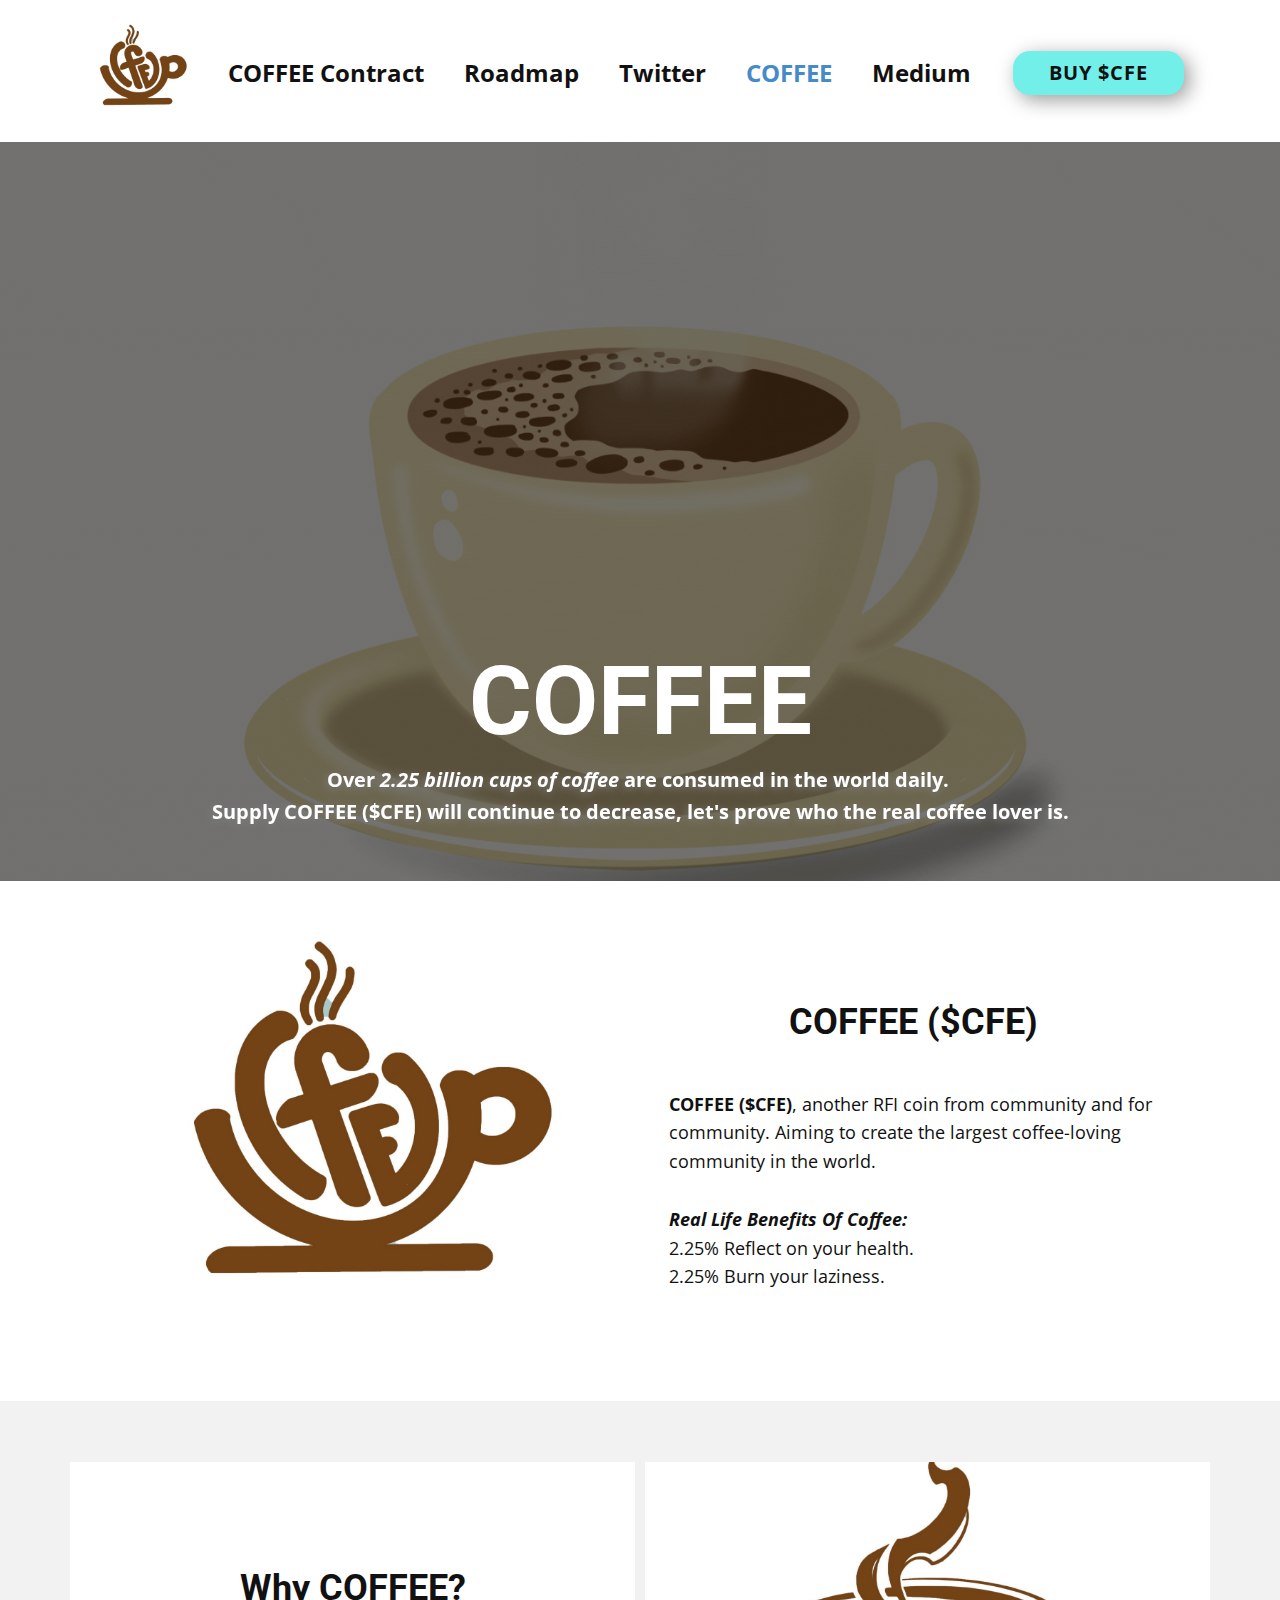
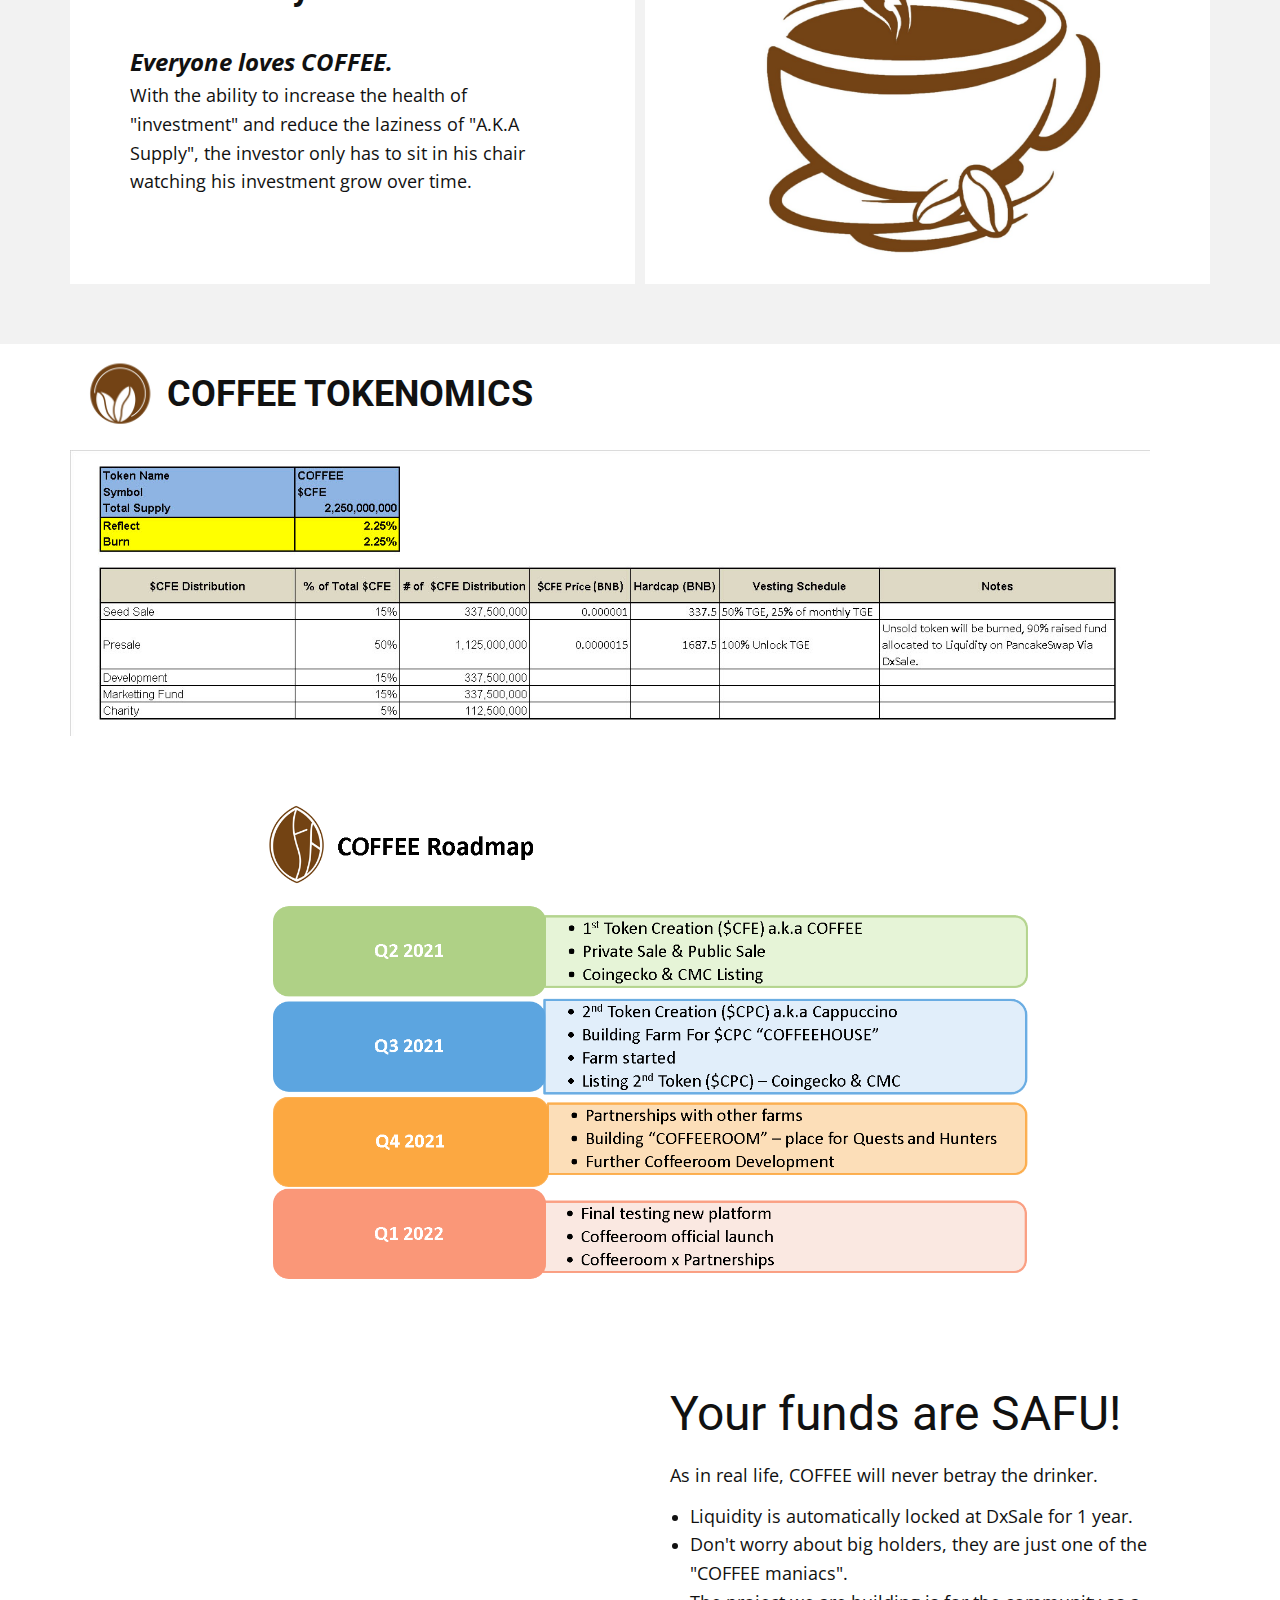
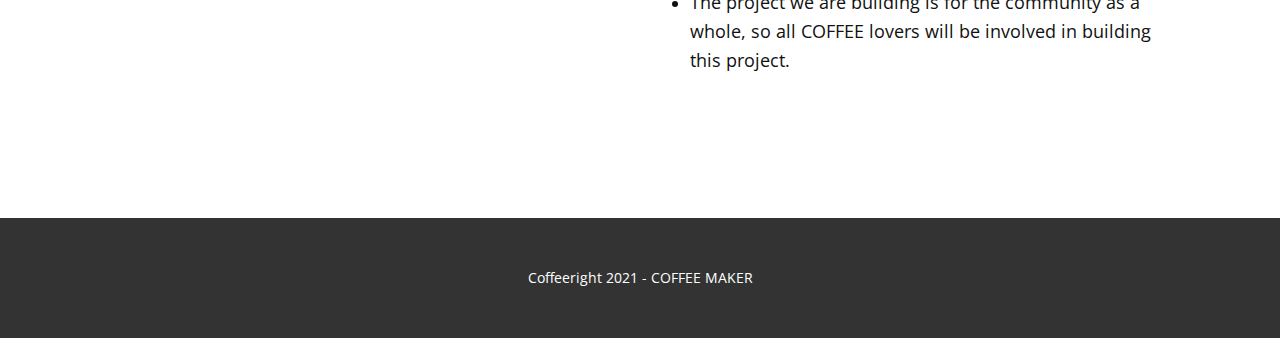
==== COFFEE.html @ 9ddc5528 "Add files via upload" ====
<!DOCTYPE html>
<html style="font-size: 16px;" lang="en">
  <head>
    <meta name="viewport" content="width=device-width, initial-scale=1.0">
    <meta charset="utf-8">
    <meta name="keywords" content="INTUITIVE">
    <meta name="description" content="">
    <meta name="page_type" content="np-template-header-footer-from-plugin">
    <title>COFFEE</title>
    <link rel="stylesheet" href="nicepage.css" media="screen">
<link rel="stylesheet" href="COFFEE.css" media="screen">
    <script class="u-script" type="text/javascript" src="jquery.js" defer=""></script>
    <script class="u-script" type="text/javascript" src="nicepage.js" defer=""></script>
    <meta name="generator" content="Nicepage 3.10.2, nicepage.com">
    <link rel="icon" href="images/favicon.jpg">
    <link id="u-theme-google-font" rel="stylesheet" href="https://fonts.googleapis.com/css?family=Roboto:100,100i,300,300i,400,400i,500,500i,700,700i,900,900i|Open+Sans:300,300i,400,400i,600,600i,700,700i,800,800i">
    
    
    
    
    
    
    
    <script type="application/ld+json">{
		"@context": "http://schema.org",
		"@type": "Organization",
		"name": "Coffee",
		"url": "index.html"
}</script>
    <meta property="og:title" content="COFFEE">
    <meta property="og:type" content="website">
    <meta name="theme-color" content="#478ac9">
    <link rel="canonical" href="index.html">
    <meta property="og:url" content="index.html">
  </head>
  <body class="u-body"><header class="u-clearfix u-header u-header" id="sec-203b"><div class="u-clearfix u-sheet u-sheet-1">
        <nav class="u-menu u-menu-dropdown u-offcanvas u-menu-1">
          <div class="menu-collapse" style="font-size: 1.5rem; letter-spacing: 0px; font-weight: 700;">
            <a class="u-button-style u-custom-left-right-menu-spacing u-custom-padding-bottom u-custom-top-bottom-menu-spacing u-nav-link u-text-active-palette-1-base u-text-hover-palette-2-base" href="#">
              <svg><use xmlns:xlink="http://www.w3.org/1999/xlink" xlink:href="#menu-hamburger"></use></svg>
              <svg version="1.1" xmlns="http://www.w3.org/2000/svg" xmlns:xlink="http://www.w3.org/1999/xlink"><defs><symbol id="menu-hamburger" viewBox="0 0 16 16" style="width: 16px; height: 16px;"><rect y="1" width="16" height="2"></rect><rect y="7" width="16" height="2"></rect><rect y="13" width="16" height="2"></rect>
</symbol>
</defs></svg>
            </a>
          </div>
          <div class="u-custom-menu u-nav-container">
            <ul class="u-nav u-unstyled u-nav-1"><li class="u-nav-item"><a class="u-button-style u-nav-link u-text-active-palette-1-base u-text-hover-palette-2-base" href="COFFEE-Contract.html" style="padding: 10px 20px;">COFFEE Contract</a>
</li><li class="u-nav-item"><a class="u-button-style u-nav-link u-text-active-palette-1-base u-text-hover-palette-2-base" href="COFFEE.html#sec-0872" data-page-id="38560812" style="padding: 10px 20px;">Roadmap</a>
</li><li class="u-nav-item"><a class="u-button-style u-nav-link u-text-active-palette-1-base u-text-hover-palette-2-base" href="Twitter.html" style="padding: 10px 20px;">Twitter</a>
</li><li class="u-nav-item"><a class="u-button-style u-nav-link u-text-active-palette-1-base u-text-hover-palette-2-base" style="padding: 10px 20px;">COFFEE</a>
</li><li class="u-nav-item"><a class="u-button-style u-nav-link u-text-active-palette-1-base u-text-hover-palette-2-base" style="padding: 10px 20px;">Medium</a>
</li></ul>
          </div>
          <div class="u-custom-menu u-nav-container-collapse">
            <div class="u-black u-container-style u-inner-container-layout u-opacity u-opacity-95 u-sidenav">
              <div class="u-sidenav-overflow">
                <div class="u-menu-close"></div>
                <ul class="u-align-center u-nav u-popupmenu-items u-unstyled u-nav-2"><li class="u-nav-item"><a class="u-button-style u-nav-link" href="COFFEE-Contract.html" style="padding: 10px 20px;">COFFEE Contract</a>
</li><li class="u-nav-item"><a class="u-button-style u-nav-link" href="COFFEE.html#sec-0872" data-page-id="38560812" style="padding: 10px 20px;">Roadmap</a>
</li><li class="u-nav-item"><a class="u-button-style u-nav-link" href="Twitter.html" style="padding: 10px 20px;">Twitter</a>
</li><li class="u-nav-item"><a class="u-button-style u-nav-link" style="padding: 10px 20px;">COFFEE</a>
</li><li class="u-nav-item"><a class="u-button-style u-nav-link" style="padding: 10px 20px;">Medium</a>
</li></ul>
              </div>
            </div>
            <div class="u-black u-menu-overlay u-opacity u-opacity-70"></div>
          </div>
        </nav>
        <a href="#" class="u-btn u-btn-round u-button-style u-hover-palette-1-dark-1 u-palette-4-light-1 u-radius-17 u-btn-1">BUY $CFE</a>
        <div alt="" class="u-image u-image-circle u-preserve-proportions u-image-1" data-image-width="3000" data-image-height="3000"></div>
      </div></header>
    <section class="u-align-center u-clearfix u-image u-shading u-section-1" src="" data-image-width="3000" data-image-height="3000" id="sec-28fe">
      <div class="u-clearfix u-sheet u-sheet-1">
        <h1 class="u-text u-title u-text-1">COFFEE</h1>
        <p class="u-large-text u-text u-text-variant u-text-2" data-animation-name="bounceIn" data-animation-duration="2500" data-animation-delay="0" data-animation-direction="">
          <span style="font-weight: 700;">Over <i>2.25 billion cups of coffee</i> are consumed in the world daily.&nbsp;<br>Supply COFFEE ($CFE) will continue to decrease, let's prove who the real coffee lover is.
          </span>
          <br>
        </p>
      </div>
    </section>
    <section class="u-clearfix u-section-2" id="sec-06cc">
      <div class="u-clearfix u-sheet u-sheet-1">
        <div class="u-clearfix u-expanded-width u-layout-wrap u-layout-wrap-1">
          <div class="u-layout">
            <div class="u-layout-row">
              <div class="u-container-style u-image u-layout-cell u-size-30 u-image-1" data-image-width="1600" data-image-height="1600">
                <div class="u-container-layout u-container-layout-1"></div>
              </div>
              <div class="u-align-center u-container-style u-layout-cell u-size-30 u-layout-cell-2">
                <div class="u-container-layout u-container-layout-2">
                  <h2 class="u-text u-text-1">COFFEE ($CFE)</h2>
                  <p class="u-align-left u-text u-text-2"><b>COFFEE ($CFE)</b>, another RFI coin from community and for community. Aiming to create the largest coffee-loving community in the world. <br>
                    <br><b><i>Real Life Benefits Of Coffee: </i></b>
                    <br>2.25% Reflect on your health. <br>2.25% Burn your laziness.
                  </p>
                </div>
              </div>
            </div>
          </div>
        </div>
      </div>
    </section>
    <section class="u-clearfix u-grey-5 u-section-3" id="sec-ecaa">
      <div class="u-clearfix u-sheet u-sheet-1">
        <div class="u-clearfix u-gutter-10 u-layout-wrap u-layout-wrap-1">
          <div class="u-layout" style="">
            <div class="u-layout-row" style="">
              <div class="u-container-style u-layout-cell u-left-cell u-size-30 u-size-xs-60 u-white u-layout-cell-1" src="">
                <div class="u-container-layout u-container-layout-1">
                  <h2 class="u-align-center u-text u-text-1">Why COFFEE?</h2>
                  <p class="u-align-left u-text u-text-2">
                    <span style="font-weight: 700; font-style: italic; font-size: 1.5rem;">Everyone loves COFFEE.&nbsp;</span>
                    <br>With the ability to increase the health of "investment" and reduce the laziness of "A.K.A Supply", the investor only has to sit in his chair watching his investment grow over time.<br>
                    <br>
                  </p>
                </div>
              </div>
              <div class="u-align-center u-container-style u-image u-layout-cell u-right-cell u-size-30 u-size-xs-60 u-image-1" src="" data-image-width="3000" data-image-height="3000">
                <div class="u-container-layout u-container-layout-2" src=""></div>
              </div>
            </div>
          </div>
        </div>
      </div>
    </section>
    <section class="u-clearfix u-section-4" id="sec-9d4d">
      <div class="u-clearfix u-sheet u-sheet-1">
        <h1 class="u-text u-text-1">COFFEE TOKENOMICS</h1>
        <img class="u-image u-image-contain u-image-1" src="images/Tokenomics.jpg" data-image-width="1571" data-image-height="416">
        <div alt="" class="u-image u-image-circle u-preserve-proportions u-image-2" data-image-width="3000" data-image-height="3000"></div>
      </div>
    </section>
    <section class="u-clearfix u-image u-image-contain u-section-5" id="sec-0872" data-image-width="1409" data-image-height="887">
      <div class="u-clearfix u-sheet u-valign-top u-sheet-1"></div>
    </section>
    <section class="u-clearfix u-section-6" id="sec-8084">
      <div class="u-clearfix u-sheet u-sheet-1">
        <div class="u-clearfix u-expanded-width u-layout-wrap u-layout-wrap-1">
          <div class="u-layout">
            <div class="u-layout-row">
              <div class="u-container-style u-layout-cell u-size-30 u-layout-cell-1">
                <div class="u-container-layout u-container-layout-1"></div>
              </div>
              <div class="u-container-style u-layout-cell u-size-30 u-layout-cell-2">
                <div class="u-container-layout u-container-layout-2">
                  <h1 class="u-text u-text-default u-text-1">Your funds are SAFU!</h1>
                  <p class="u-text u-text-2">
                    <span style="font-size: 1.125rem;">As in real life, COFFEE will never betray the drinker.&nbsp;</span>
                    <br>
                  </p>
                  <ul class="u-text u-text-3">
                    <li>
                      <span style="font-size: 1.125rem;">Liquidity is automatically locked at DxSale for 1 year.&nbsp;&nbsp;</span>
                    </li>
                    <li>
                      <span style="font-size: 1.125rem;">Don't worry about big holders, they are just one of the "COFFEE maniacs".&nbsp;</span>
                    </li>
                    <li>
                      <span style="font-size: 1.125rem;">The project we are building is for the community as a whole, so all COFFEE lovers will be involved in building this project.</span>
                    </li>
                  </ul>
                </div>
              </div>
            </div>
          </div>
        </div>
      </div>
    </section>
    
    
    <footer class="u-align-center u-clearfix u-footer u-grey-80 u-footer" id="sec-6ede"><div class="u-clearfix u-sheet u-sheet-1">
        <p class="u-small-text u-text u-text-variant u-text-1">Coffeeright 2021 - COFFEE MAKER</p>
      </div></footer>
  </body>
</html>
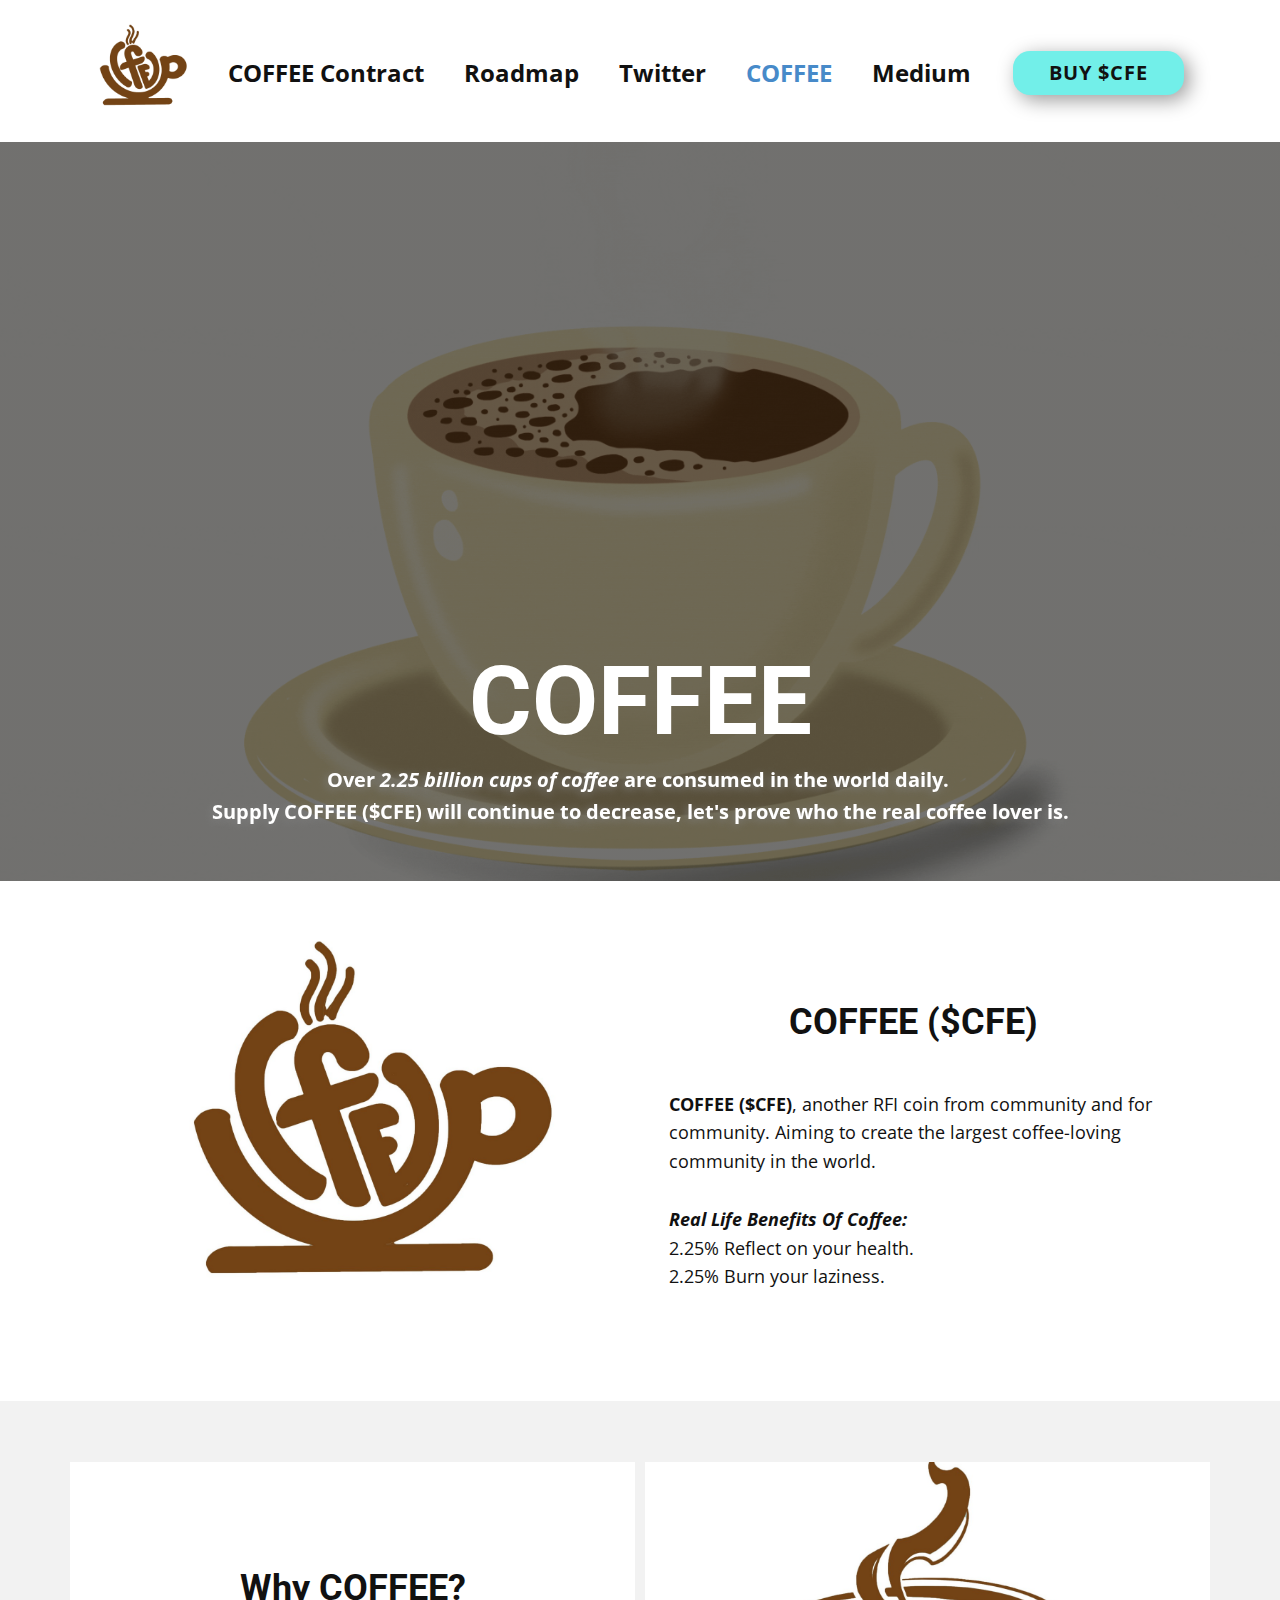
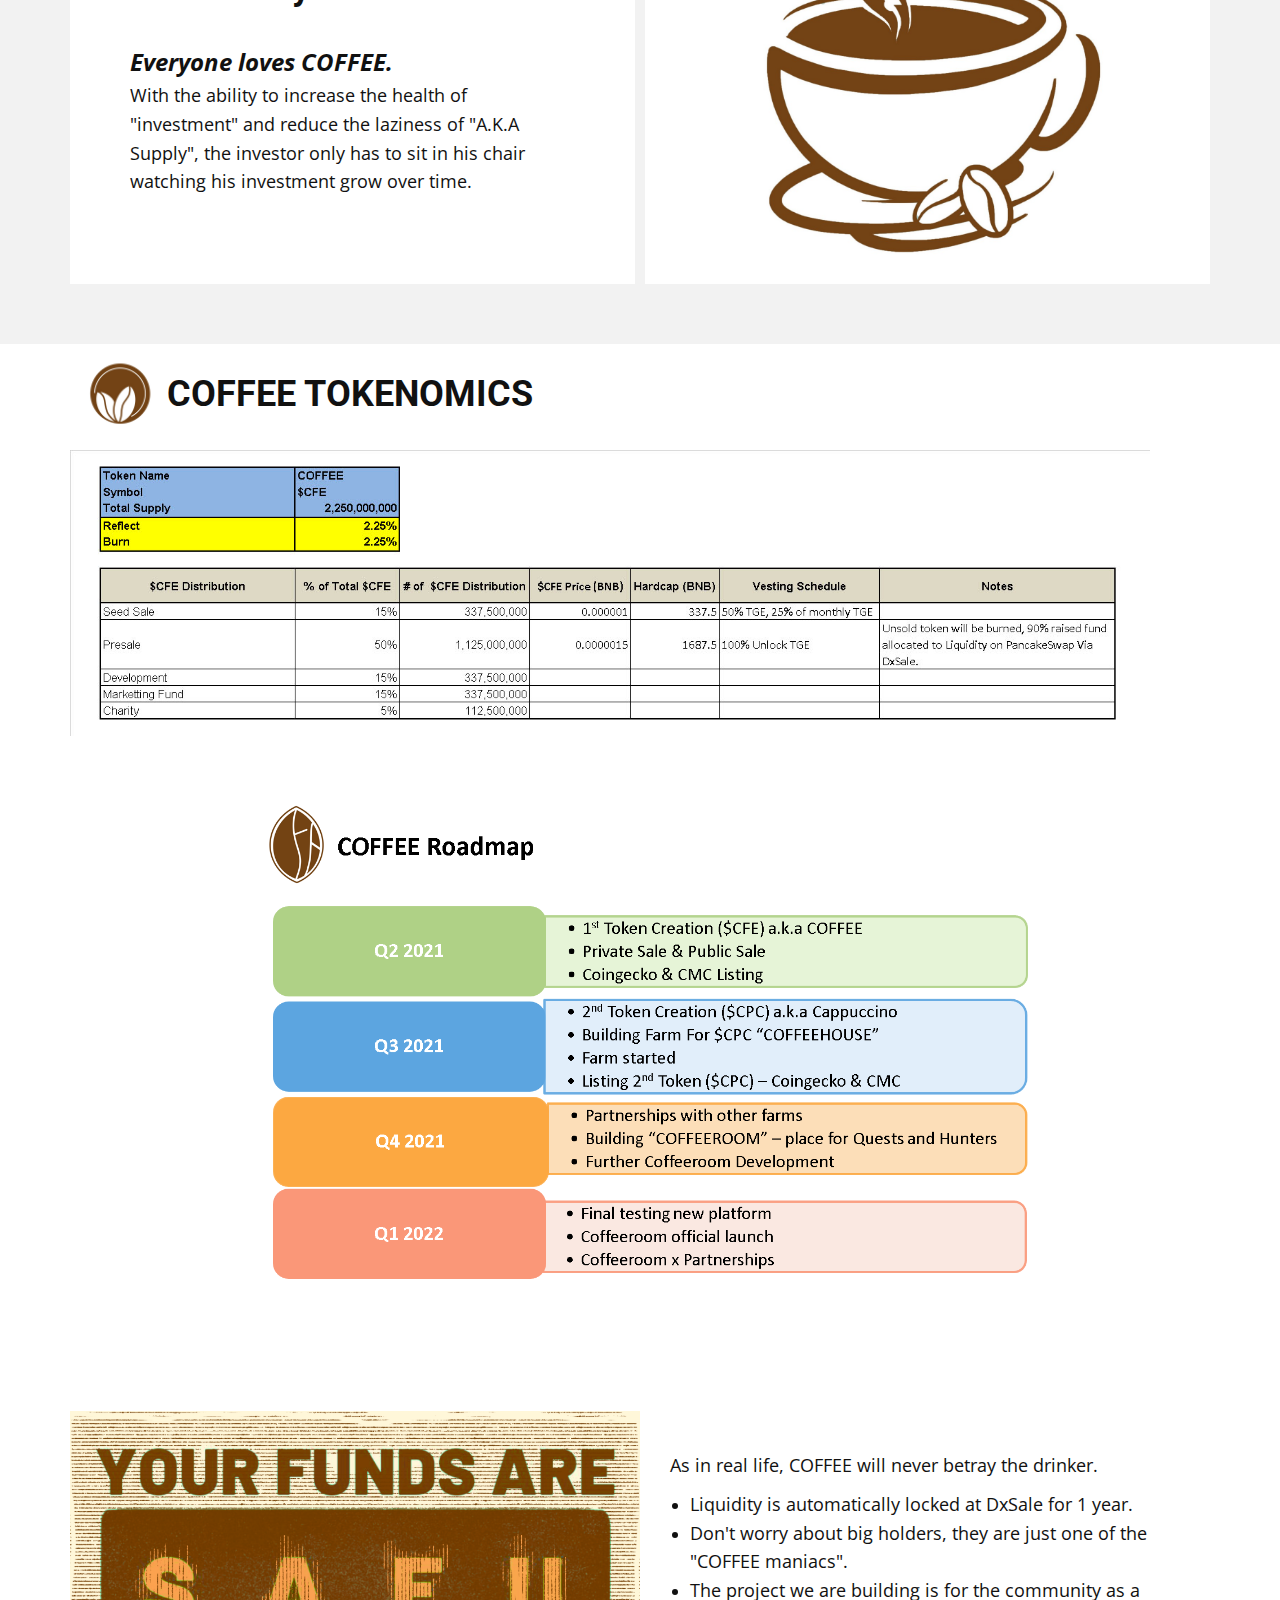
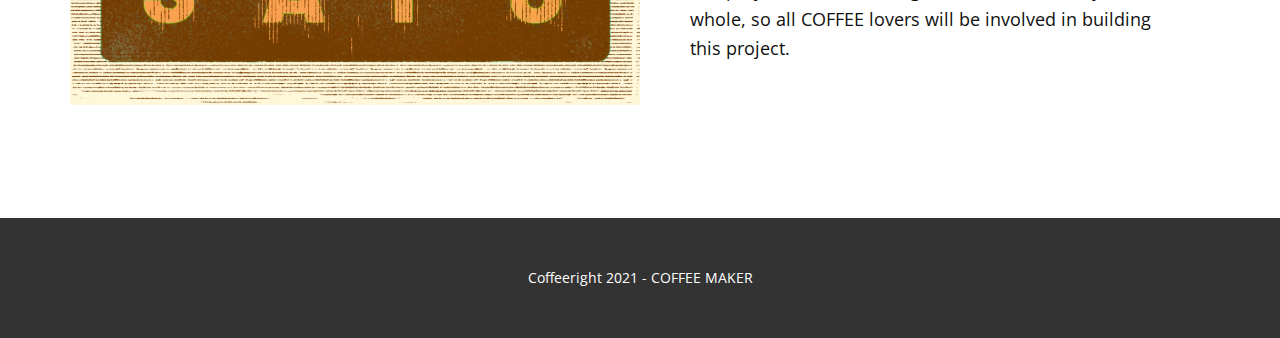
==== commit 7d859d6c: "Add files via upload" ====
--- a/COFFEE.html
+++ b/COFFEE.html
@@ -12,7 +12,7 @@
     <script class="u-script" type="text/javascript" src="jquery.js" defer=""></script>
     <script class="u-script" type="text/javascript" src="nicepage.js" defer=""></script>
     <meta name="generator" content="Nicepage 3.10.2, nicepage.com">
-    <link rel="icon" href="images/favicon.jpg">
+    <link rel="icon" href="images/favicon1.jpg">
     <link id="u-theme-google-font" rel="stylesheet" href="https://fonts.googleapis.com/css?family=Roboto:100,100i,300,300i,400,400i,500,500i,700,700i,900,900i|Open+Sans:300,300i,400,400i,600,600i,700,700i,800,800i">
     
     
@@ -33,7 +33,7 @@
     <link rel="canonical" href="index.html">
     <meta property="og:url" content="index.html">
   </head>
-  <body class="u-body"><header class="u-clearfix u-header u-header" id="sec-203b"><div class="u-clearfix u-sheet u-sheet-1">
+  <body class="u-body"><header class="u-clearfix u-header u-header" id="sec-203b"><div class="u-clearfix u-sheet u-valign-middle-md u-valign-middle-sm u-valign-middle-xs u-sheet-1">
         <nav class="u-menu u-menu-dropdown u-offcanvas u-menu-1">
           <div class="menu-collapse" style="font-size: 1.5rem; letter-spacing: 0px; font-weight: 700;">
             <a class="u-button-style u-custom-left-right-menu-spacing u-custom-padding-bottom u-custom-top-bottom-menu-spacing u-nav-link u-text-active-palette-1-base u-text-hover-palette-2-base" href="#">
@@ -67,7 +67,7 @@
           </div>
         </nav>
         <a href="#" class="u-btn u-btn-round u-button-style u-hover-palette-1-dark-1 u-palette-4-light-1 u-radius-17 u-btn-1">BUY $CFE</a>
-        <div alt="" class="u-image u-image-circle u-preserve-proportions u-image-1" data-image-width="3000" data-image-height="3000"></div>
+        <div alt="" class="u-image u-image-circle u-preserve-proportions u-image-1" data-image-width="1600" data-image-height="1600"></div>
       </div></header>
     <section class="u-align-center u-clearfix u-image u-shading u-section-1" src="" data-image-width="3000" data-image-height="3000" id="sec-28fe">
       <div class="u-clearfix u-sheet u-sheet-1">
@@ -139,17 +139,16 @@
         <div class="u-clearfix u-expanded-width u-layout-wrap u-layout-wrap-1">
           <div class="u-layout">
             <div class="u-layout-row">
-              <div class="u-container-style u-layout-cell u-size-30 u-layout-cell-1">
+              <div class="u-container-style u-image u-image-contain u-layout-cell u-size-30 u-image-1" data-image-width="1070" data-image-height="551">
                 <div class="u-container-layout u-container-layout-1"></div>
               </div>
               <div class="u-container-style u-layout-cell u-size-30 u-layout-cell-2">
                 <div class="u-container-layout u-container-layout-2">
-                  <h1 class="u-text u-text-default u-text-1">Your funds are SAFU!</h1>
-                  <p class="u-text u-text-2">
+                  <p class="u-text u-text-1">
                     <span style="font-size: 1.125rem;">As in real life, COFFEE will never betray the drinker.&nbsp;</span>
                     <br>
                   </p>
-                  <ul class="u-text u-text-3">
+                  <ul class="u-text u-text-2">
                     <li>
                       <span style="font-size: 1.125rem;">Liquidity is automatically locked at DxSale for 1 year.&nbsp;&nbsp;</span>
                     </li>
--- a/nicepage.css
+++ b/nicepage.css
@@ -32434,7 +32434,7 @@
 .u-header .u-image-1 {
   width: 138px;
   height: 138px;
-  background-image: url("images/MainLogoToken-Recovered.jpg");
+  background-image: url("images/MainLogoToken-Recovered1.jpg");
   background-position: 50% 50%;
   margin: -91px auto 0 0;
 }
@@ -32456,12 +32456,33 @@
     margin-top: -91px;
   }
 }
-
+@media (max-width: 991px) {
+  .u-header .u-sheet-1 {
+    min-height: 139px;
+  }
+
+  .u-header .u-menu-1 {
+    margin-top: 1px;
+  }
+
+  .u-header .u-btn-1 {
+    margin-top: -40px;
+    margin-right: 20px;
+    margin-left: auto;
+  }
+
+  .u-header .u-image-1 {
+    margin-top: -96px;
+    margin-bottom: -50px;
+  }
+}
 @media (max-width: 767px) {
   .u-header .u-btn-1 {
-    margin-top: -44px;
     margin-right: 0;
-    margin-left: auto;
+  }
+
+  .u-header .u-image-1 {
+    margin-top: -96px;
   }
 }
 @media (max-width: 575px) {
--- a/COFFEE.css
+++ b/COFFEE.css
@@ -63,7 +63,8 @@
 
 .u-section-2 .u-image-1 {
   min-height: 400px;
-  background-image: url("images/MainLogoToken-Recovered.jpg");
+  background-image: url("images/MainLogoToken-Recovered1.jpg");
+  background-position: 50% 50%;
 }
 
 .u-section-2 .u-container-layout-1 {
@@ -413,11 +414,11 @@
 .u-section-6 .u-layout-wrap-1 {
   margin-top: 60px;
   margin-bottom: 60px;
-  position: relative;
-}
-
-.u-section-6 .u-layout-cell-1 {
+}
+
+.u-section-6 .u-image-1 {
   min-height: 400px;
+  background-image: url("images/FundsAreSafu.png");
 }
 
 .u-section-6 .u-container-layout-1 {
@@ -433,16 +434,11 @@
 }
 
 .u-section-6 .u-text-1 {
-  margin-top: 0;
-  margin-bottom: 0;
+  margin: 63px 0 0;
 }
 
 .u-section-6 .u-text-2 {
-  margin: 20px 0 0;
-}
-
-.u-section-6 .u-text-3 {
-  margin: 12px 0 0;
+  margin: 10px 0 0;
 }
 
 @media (max-width: 1199px) {
@@ -450,7 +446,11 @@
     min-height: 430px;
   }
 
-  .u-section-6 .u-layout-cell-1 {
+  .u-section-6 .u-layout-wrap-1 {
+    position: relative;
+  }
+
+  .u-section-6 .u-image-1 {
     min-height: 330px;
   }
 
@@ -464,7 +464,7 @@
     min-height: 353px;
   }
 
-  .u-section-6 .u-layout-cell-1 {
+  .u-section-6 .u-image-1 {
     min-height: 253px;
   }
 
@@ -478,7 +478,7 @@
     min-height: 580px;
   }
 
-  .u-section-6 .u-layout-cell-1 {
+  .u-section-6 .u-image-1 {
     min-height: 380px;
   }
 
@@ -498,7 +498,7 @@
     min-height: 439px;
   }
 
-  .u-section-6 .u-layout-cell-1 {
+  .u-section-6 .u-image-1 {
     min-height: 239px;
   }
 }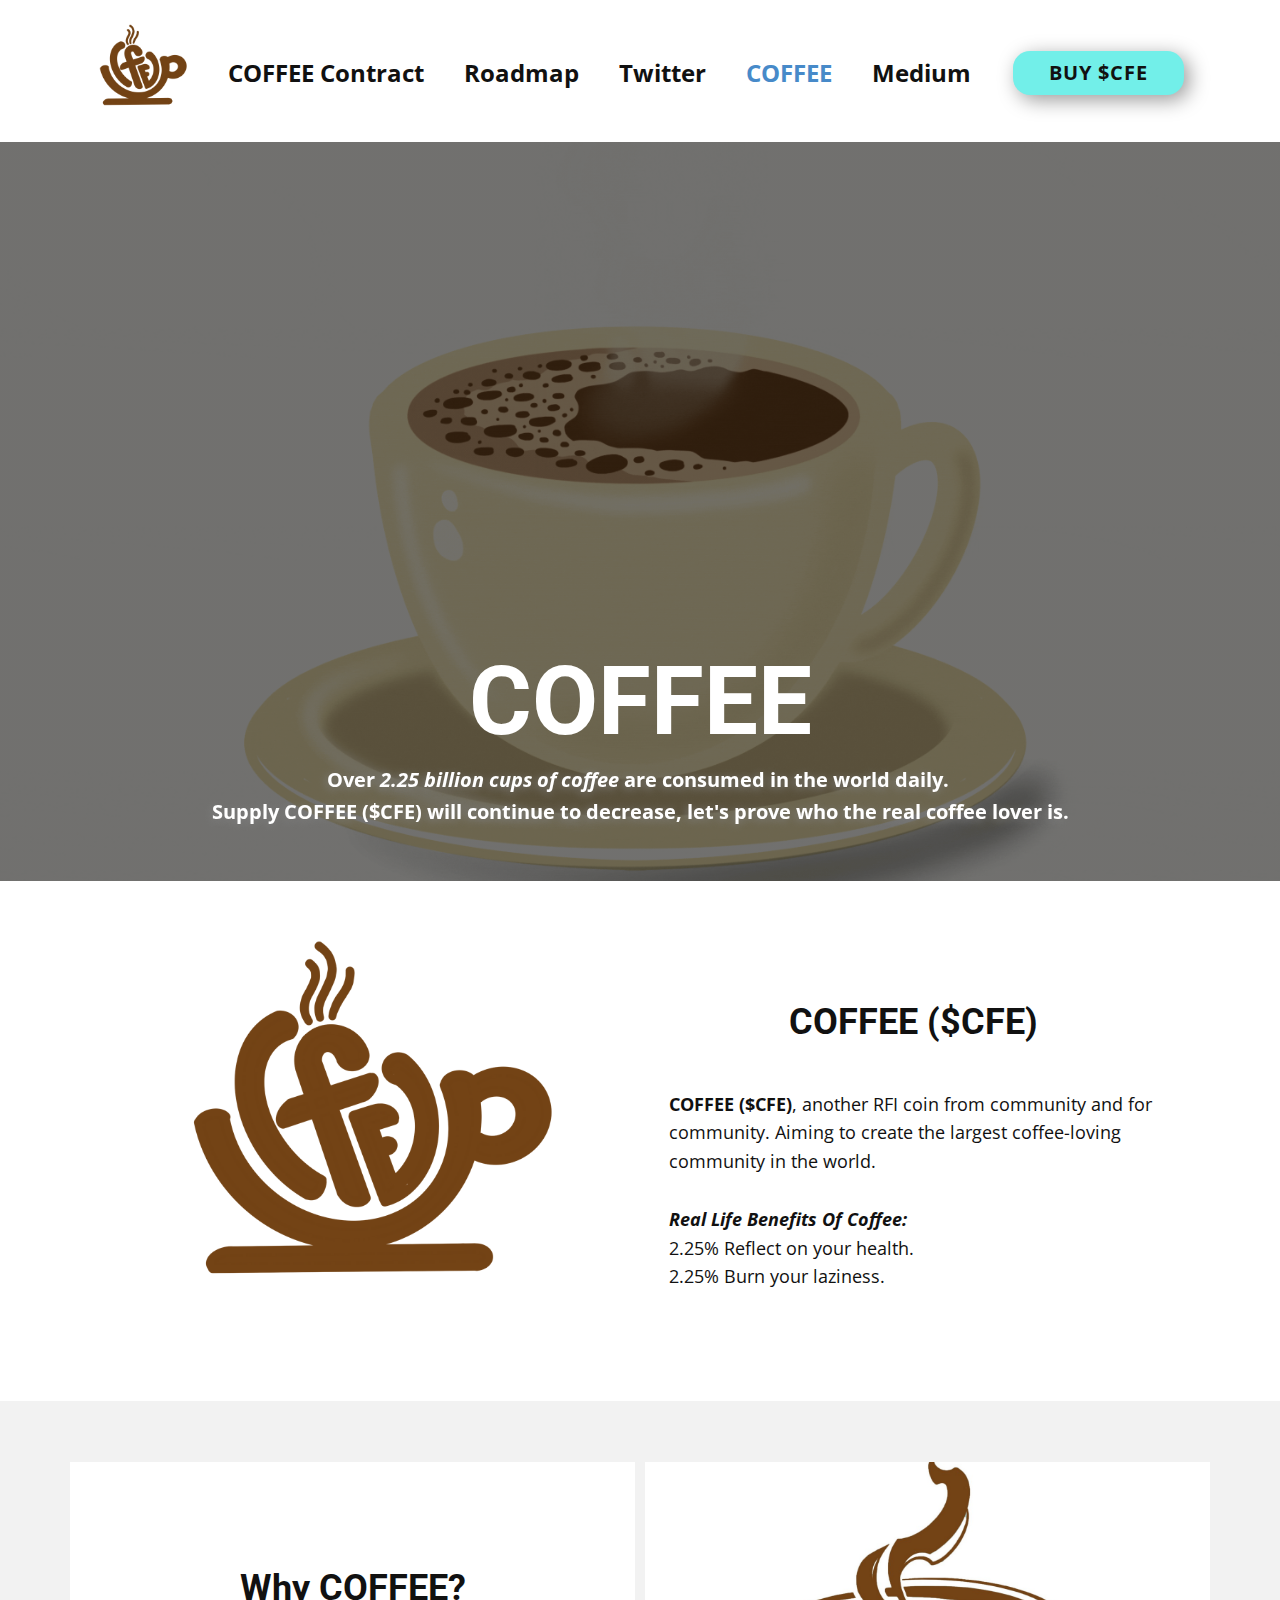
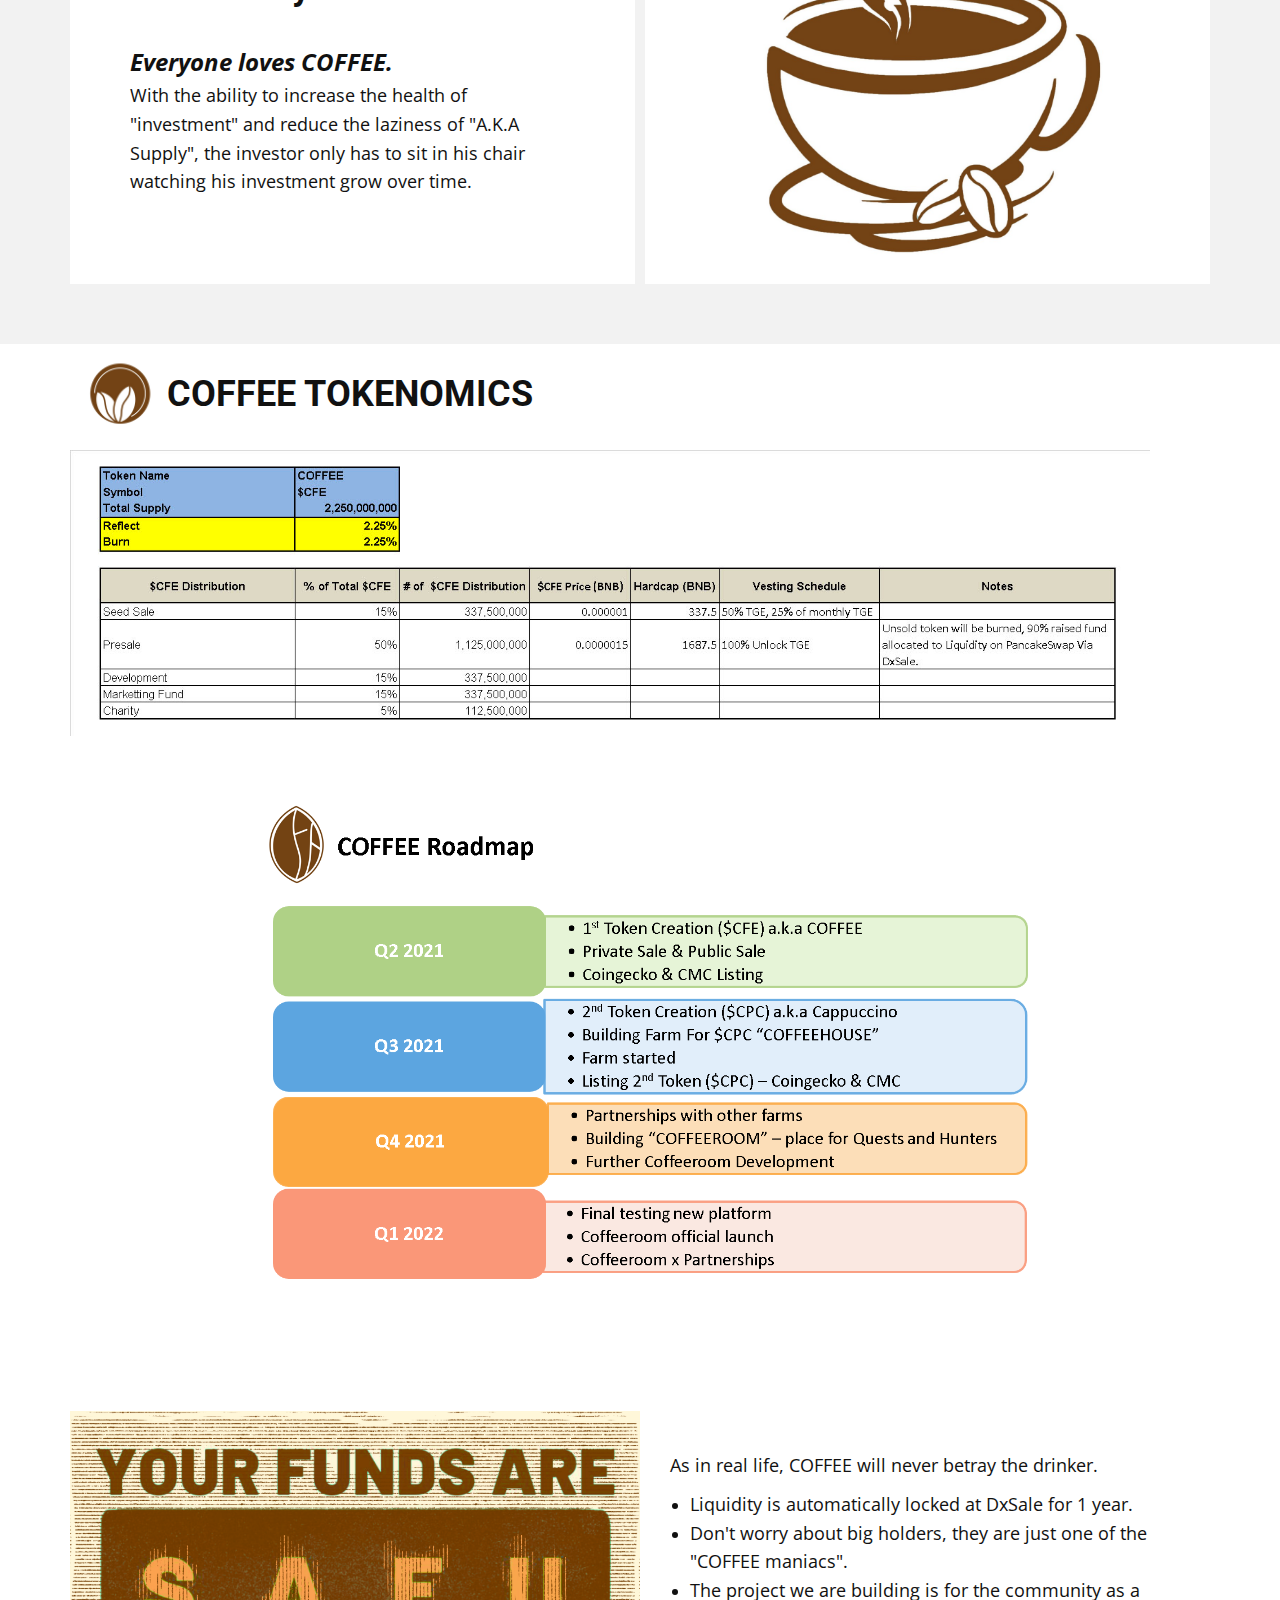
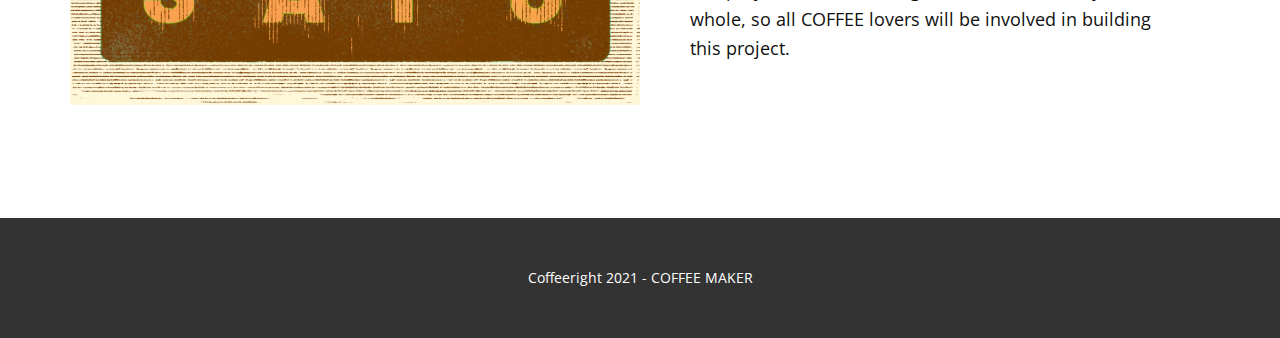
==== commit e3051eb1: "Add files via upload" ====
--- a/COFFEE.html
+++ b/COFFEE.html
@@ -33,9 +33,9 @@
     <link rel="canonical" href="index.html">
     <meta property="og:url" content="index.html">
   </head>
-  <body class="u-body"><header class="u-clearfix u-header u-header" id="sec-203b"><div class="u-clearfix u-sheet u-valign-middle-md u-valign-middle-sm u-valign-middle-xs u-sheet-1">
+  <body class="u-body"><header class="u-clearfix u-header u-header" id="sec-203b"><div class="u-clearfix u-sheet u-sheet-1">
         <nav class="u-menu u-menu-dropdown u-offcanvas u-menu-1">
-          <div class="menu-collapse" style="font-size: 1.5rem; letter-spacing: 0px; font-weight: 700;">
+          <div class="menu-collapse" style="font-size: 1.25rem; letter-spacing: 0px; font-weight: 700;">
             <a class="u-button-style u-custom-left-right-menu-spacing u-custom-padding-bottom u-custom-top-bottom-menu-spacing u-nav-link u-text-active-palette-1-base u-text-hover-palette-2-base" href="#">
               <svg><use xmlns:xlink="http://www.w3.org/1999/xlink" xlink:href="#menu-hamburger"></use></svg>
               <svg version="1.1" xmlns="http://www.w3.org/2000/svg" xmlns:xlink="http://www.w3.org/1999/xlink"><defs><symbol id="menu-hamburger" viewBox="0 0 16 16" style="width: 16px; height: 16px;"><rect y="1" width="16" height="2"></rect><rect y="7" width="16" height="2"></rect><rect y="13" width="16" height="2"></rect>
@@ -66,8 +66,8 @@
             <div class="u-black u-menu-overlay u-opacity u-opacity-70"></div>
           </div>
         </nav>
-        <a href="#" class="u-btn u-btn-round u-button-style u-hover-palette-1-dark-1 u-palette-4-light-1 u-radius-17 u-btn-1">BUY $CFE</a>
-        <div alt="" class="u-image u-image-circle u-preserve-proportions u-image-1" data-image-width="1600" data-image-height="1600"></div>
+        <a href="#" class="u-border-0 u-btn u-btn-round u-button-style u-hover-palette-1-dark-1 u-palette-4-light-1 u-radius-17 u-btn-1">BUY $CFE</a>
+        <div alt="" class="u-image u-image-circle u-preserve-proportions u-image-1" data-image-width="3000" data-image-height="3000"></div>
       </div></header>
     <section class="u-align-center u-clearfix u-image u-shading u-section-1" src="" data-image-width="3000" data-image-height="3000" id="sec-28fe">
       <div class="u-clearfix u-sheet u-sheet-1">
@@ -143,7 +143,7 @@
                 <div class="u-container-layout u-container-layout-1"></div>
               </div>
               <div class="u-container-style u-layout-cell u-size-30 u-layout-cell-2">
-                <div class="u-container-layout u-container-layout-2">
+                <div class="u-container-layout u-valign-top-sm u-valign-top-xs u-container-layout-2">
                   <p class="u-text u-text-1">
                     <span style="font-size: 1.125rem;">As in real life, COFFEE will never betray the drinker.&nbsp;</span>
                     <br>
--- a/nicepage.css
+++ b/nicepage.css
@@ -32424,7 +32424,6 @@
   border-style: none;
   font-weight: 700;
   text-transform: uppercase;
-  background-image: none;
   box-shadow: 5px 5px 20px 0 rgba(0,0,0,0.4);
   font-size: 1.25rem;
   margin: -44px 26px 0 auto;
@@ -32434,60 +32433,79 @@
 .u-header .u-image-1 {
   width: 138px;
   height: 138px;
-  background-image: url("images/MainLogoToken-Recovered1.jpg");
+  background-image: url("images/MainLogoToken-Recovered.png");
   background-position: 50% 50%;
   margin: -91px auto 0 0;
 }
 @media (max-width: 1199px) {
+  .u-header .u-sheet-1 {
+    min-height: 139px;
+  }
+
   .u-header .u-menu-1 {
-    width: auto;
-    margin-left: 138px;
+    margin-top: 54px;
+    margin-left: auto;
+  }
+
+  .u-header .u-nav-1 {
+    font-size: 1.25rem;
   }
 
   .u-header .u-btn-1 {
-    margin-top: 20px;
-    margin-right: auto;
-    margin-left: 138px;
+    font-size: 1.125rem;
+    border-style: solid;
+    align-self: flex-end;
+    margin-top: -40px;
+    margin-right: 14px;
+    padding: 5px 11px 6px 9px;
   }
 
   .u-header .u-image-1 {
     width: 138px;
     height: 138px;
-    margin-top: -91px;
+    margin-top: -93px;
+    margin-bottom: 1px;
   }
 }
 @media (max-width: 991px) {
-  .u-header .u-sheet-1 {
-    min-height: 139px;
-  }
-
   .u-header .u-menu-1 {
-    margin-top: 1px;
+    width: auto;
+    margin-top: 48px;
+    margin-left: 138px;
   }
 
   .u-header .u-btn-1 {
-    margin-top: -40px;
+    margin-top: -34px;
     margin-right: 20px;
-    margin-left: auto;
   }
 
   .u-header .u-image-1 {
-    margin-top: -96px;
-    margin-bottom: -50px;
+    margin-top: -93px;
   }
 }
 @media (max-width: 767px) {
   .u-header .u-btn-1 {
+    margin-top: -34px;
     margin-right: 0;
-  }
-
-  .u-header .u-image-1 {
-    margin-top: -96px;
   }
 }
 @media (max-width: 575px) {
   .u-header .u-menu-1 {
+    margin-top: 52px;
     margin-left: 87px;
+  }
+
+  .u-header .u-btn-1 {
+    margin-right: 0;
+    padding-right: 18px;
+    padding-bottom: 7px;
+    padding-left: 16px;
+  }
+
+  .u-header .u-image-1 {
+    margin-top: -97px;
+    margin-bottom: 1px;
+    margin-left: -50px;
   }
 }
 .u-footer {
--- a/COFFEE.css
+++ b/COFFEE.css
@@ -63,7 +63,7 @@
 
 .u-section-2 .u-image-1 {
   min-height: 400px;
-  background-image: url("images/MainLogoToken-Recovered1.jpg");
+  background-image: url("images/MainLogoToken-Recovered.png");
   background-position: 50% 50%;
 }
 
@@ -374,7 +374,7 @@
 
 @media (max-width: 575px) {
   .u-section-4 .u-sheet-1 {
-    min-height: 224px;
+    min-height: 225px;
   }
 
   .u-section-4 .u-text-1 {
@@ -455,7 +455,17 @@
   }
 
   .u-section-6 .u-layout-cell-2 {
-    min-height: 330px;
+    min-height: 392px;
+  }
+
+  .u-section-6 .u-text-1 {
+    width: auto;
+    margin-top: 21px;
+  }
+
+  .u-section-6 .u-text-2 {
+    width: auto;
+    margin-top: 20px;
   }
 }
 
@@ -469,7 +479,15 @@
   }
 
   .u-section-6 .u-layout-cell-2 {
-    min-height: 100px;
+    min-height: 450px;
+  }
+
+  .u-section-6 .u-text-1 {
+    margin-top: 32px;
+  }
+
+  .u-section-6 .u-text-2 {
+    margin-top: 11px;
   }
 }
 
@@ -487,10 +505,20 @@
     padding-right: 10px;
   }
 
+  .u-section-6 .u-layout-cell-2 {
+    min-height: 334px;
+  }
+
   .u-section-6 .u-container-layout-2 {
     padding-left: 10px;
     padding-right: 10px;
   }
+
+  .u-section-6 .u-text-1 {
+    margin-top: 0;
+    margin-right: 10px;
+    margin-left: -10px;
+  }
 }
 
 @media (max-width: 575px) {
@@ -501,4 +529,16 @@
   .u-section-6 .u-image-1 {
     min-height: 239px;
   }
+
+  .u-section-6 .u-layout-cell-2 {
+    min-height: 450px;
+  }
+
+  .u-section-6 .u-text-1 {
+    margin-top: 13px;
+  }
+
+  .u-section-6 .u-text-2 {
+    margin-top: 22px;
+  }
 }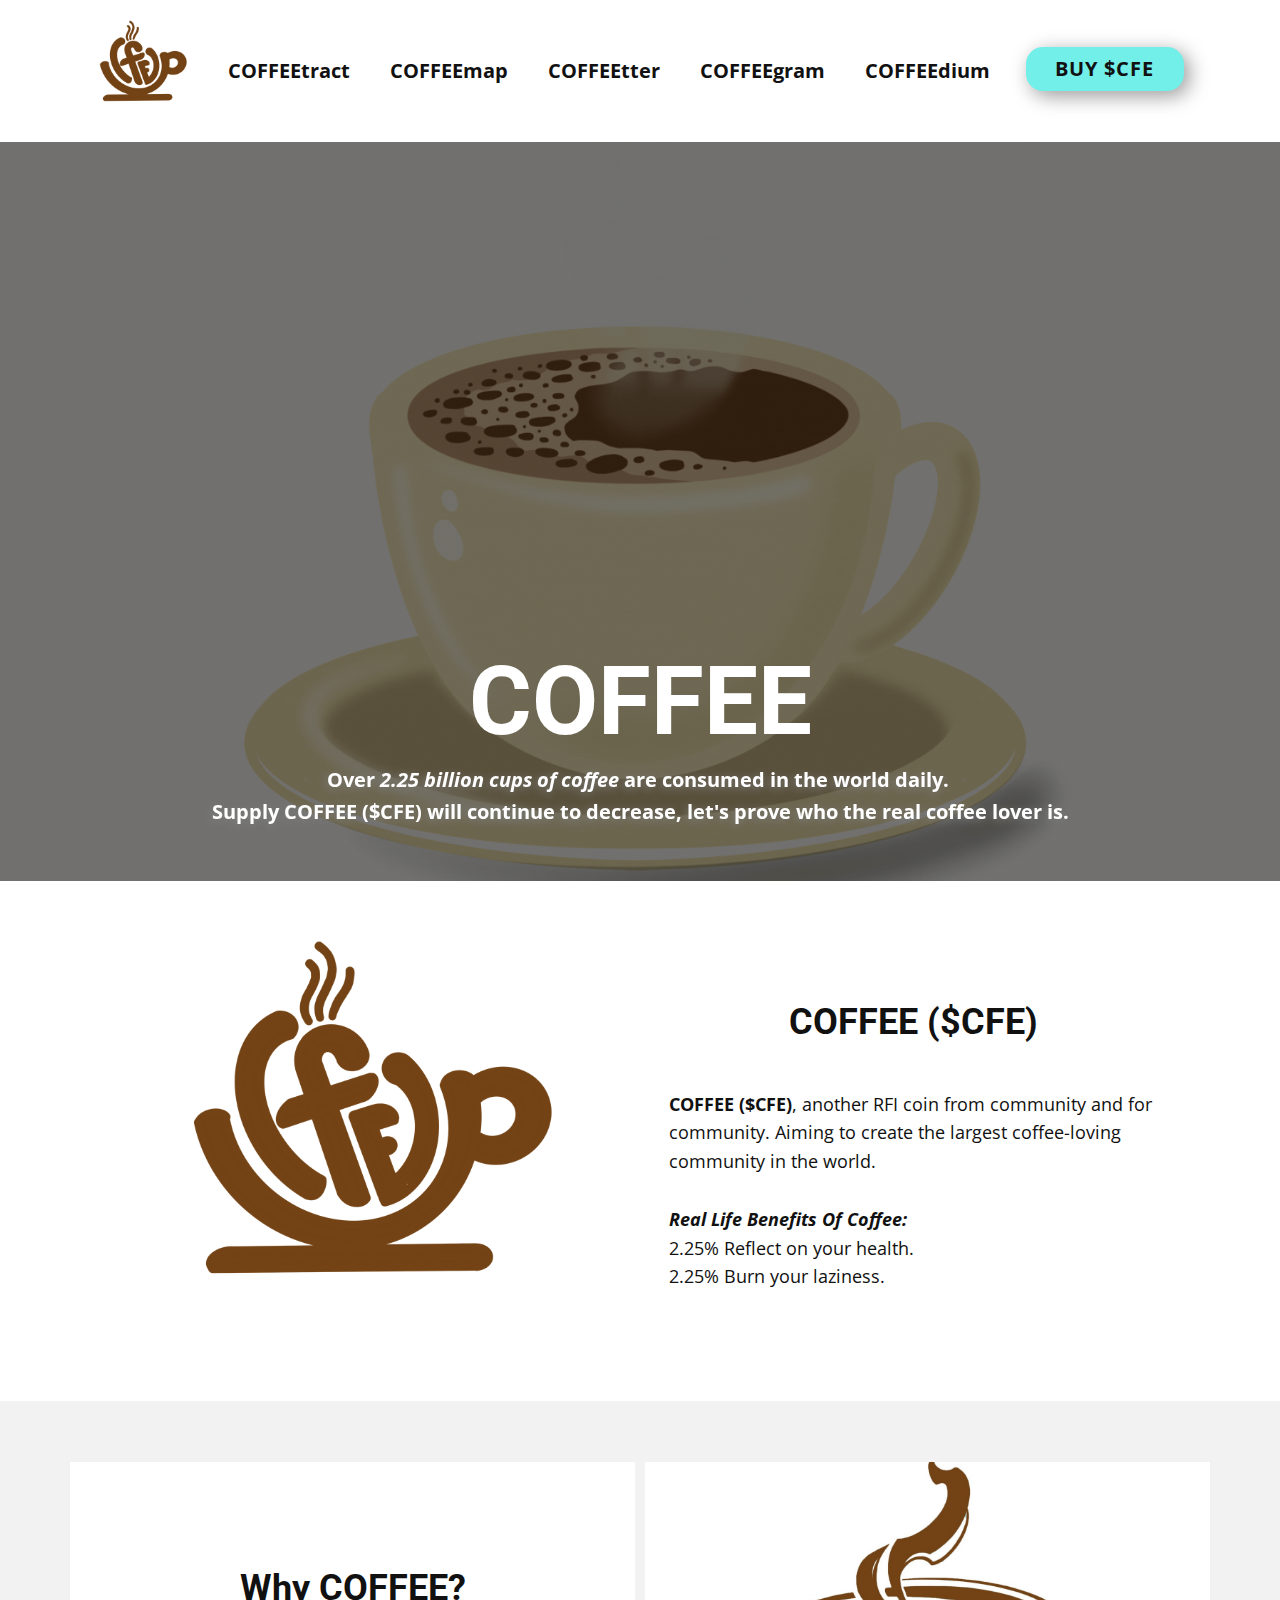
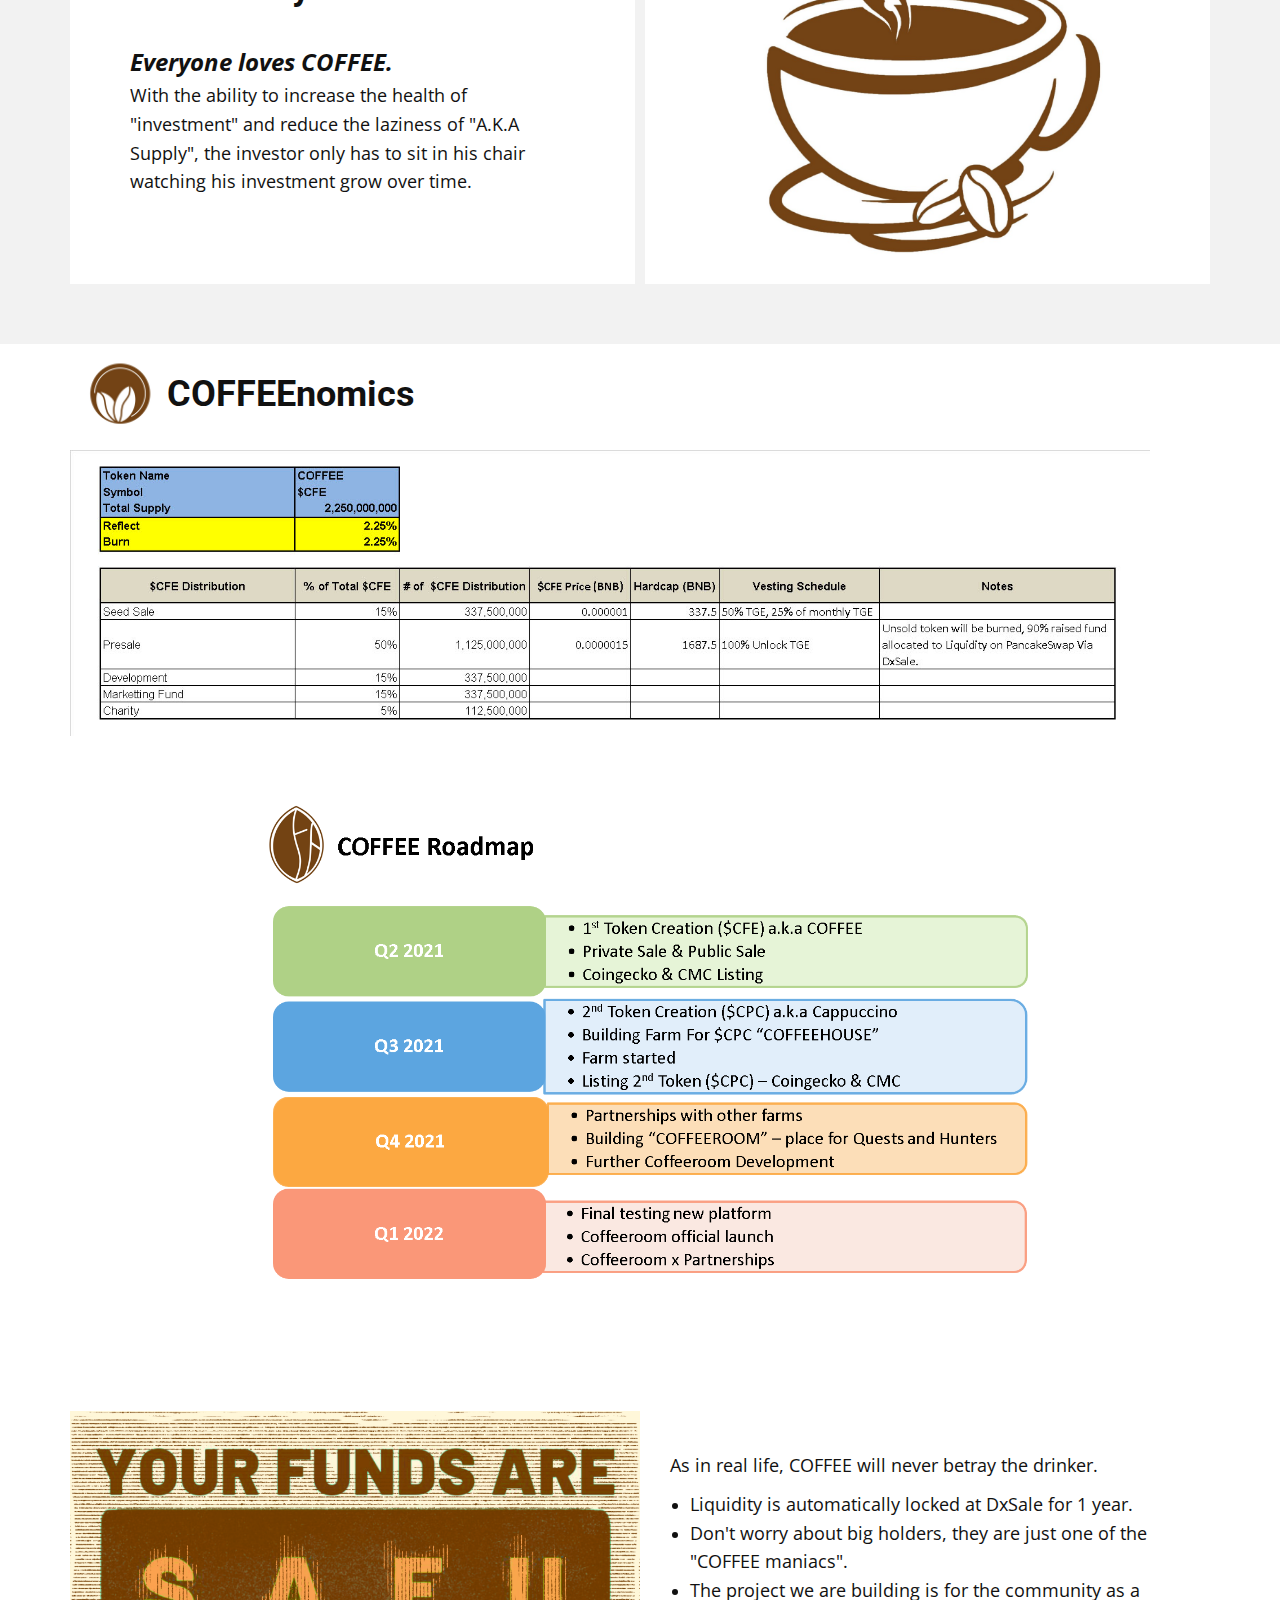
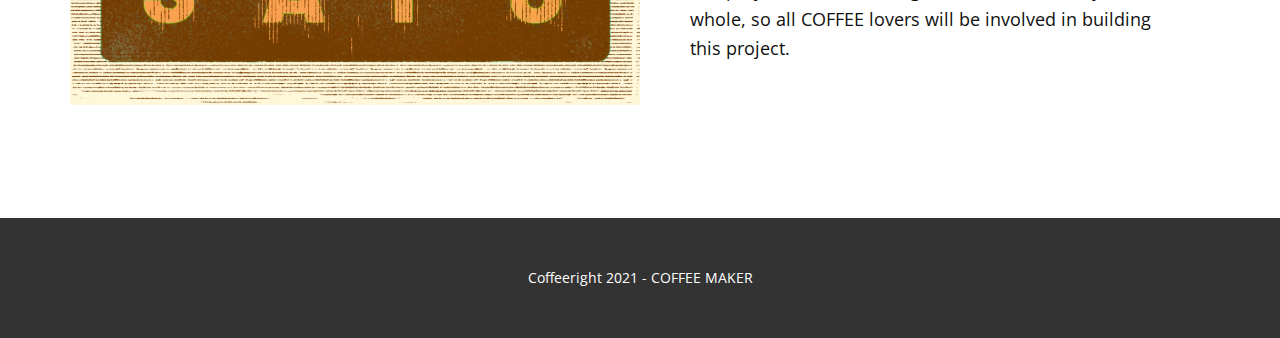
==== commit ff8ee5c8: "Add files via upload" ====
--- a/COFFEE.html
+++ b/COFFEE.html
@@ -33,9 +33,9 @@
     <link rel="canonical" href="index.html">
     <meta property="og:url" content="index.html">
   </head>
-  <body class="u-body"><header class="u-clearfix u-header u-header" id="sec-203b"><div class="u-clearfix u-sheet u-sheet-1">
+  <body class="u-body"><header class="u-clearfix u-header u-header" id="sec-203b"><div class="u-clearfix u-sheet u-valign-middle-sm u-valign-middle-xs u-sheet-1">
         <nav class="u-menu u-menu-dropdown u-offcanvas u-menu-1">
-          <div class="menu-collapse" style="font-size: 1.25rem; letter-spacing: 0px; font-weight: 700;">
+          <div class="menu-collapse" style="font-size: 1rem; letter-spacing: 0px; font-weight: 700;">
             <a class="u-button-style u-custom-left-right-menu-spacing u-custom-padding-bottom u-custom-top-bottom-menu-spacing u-nav-link u-text-active-palette-1-base u-text-hover-palette-2-base" href="#">
               <svg><use xmlns:xlink="http://www.w3.org/1999/xlink" xlink:href="#menu-hamburger"></use></svg>
               <svg version="1.1" xmlns="http://www.w3.org/2000/svg" xmlns:xlink="http://www.w3.org/1999/xlink"><defs><symbol id="menu-hamburger" viewBox="0 0 16 16" style="width: 16px; height: 16px;"><rect y="1" width="16" height="2"></rect><rect y="7" width="16" height="2"></rect><rect y="13" width="16" height="2"></rect>
@@ -44,22 +44,22 @@
             </a>
           </div>
           <div class="u-custom-menu u-nav-container">
-            <ul class="u-nav u-unstyled u-nav-1"><li class="u-nav-item"><a class="u-button-style u-nav-link u-text-active-palette-1-base u-text-hover-palette-2-base" href="COFFEE-Contract.html" style="padding: 10px 20px;">COFFEE Contract</a>
-</li><li class="u-nav-item"><a class="u-button-style u-nav-link u-text-active-palette-1-base u-text-hover-palette-2-base" href="COFFEE.html#sec-0872" data-page-id="38560812" style="padding: 10px 20px;">Roadmap</a>
-</li><li class="u-nav-item"><a class="u-button-style u-nav-link u-text-active-palette-1-base u-text-hover-palette-2-base" href="Twitter.html" style="padding: 10px 20px;">Twitter</a>
-</li><li class="u-nav-item"><a class="u-button-style u-nav-link u-text-active-palette-1-base u-text-hover-palette-2-base" style="padding: 10px 20px;">COFFEE</a>
-</li><li class="u-nav-item"><a class="u-button-style u-nav-link u-text-active-palette-1-base u-text-hover-palette-2-base" style="padding: 10px 20px;">Medium</a>
+            <ul class="u-nav u-unstyled u-nav-1"><li class="u-nav-item"><a class="u-button-style u-nav-link u-text-active-palette-1-base u-text-hover-palette-2-base" style="padding: 10px 20px;">COFFEEtract</a>
+</li><li class="u-nav-item"><a class="u-button-style u-nav-link u-text-active-palette-1-base u-text-hover-palette-2-base" href="COFFEE.html#sec-0872" data-page-id="38560812" style="padding: 10px 20px;">COFFEEmap</a>
+</li><li class="u-nav-item"><a class="u-button-style u-nav-link u-text-active-palette-1-base u-text-hover-palette-2-base" href="Twitter.html" style="padding: 10px 20px;">COFFEEtter</a>
+</li><li class="u-nav-item"><a class="u-button-style u-nav-link u-text-active-palette-1-base u-text-hover-palette-2-base" style="padding: 10px 20px;">COFFEEgram</a>
+</li><li class="u-nav-item"><a class="u-button-style u-nav-link u-text-active-palette-1-base u-text-hover-palette-2-base" style="padding: 10px 20px;">COFFEEdium</a>
 </li></ul>
           </div>
           <div class="u-custom-menu u-nav-container-collapse">
             <div class="u-black u-container-style u-inner-container-layout u-opacity u-opacity-95 u-sidenav">
               <div class="u-sidenav-overflow">
                 <div class="u-menu-close"></div>
-                <ul class="u-align-center u-nav u-popupmenu-items u-unstyled u-nav-2"><li class="u-nav-item"><a class="u-button-style u-nav-link" href="COFFEE-Contract.html" style="padding: 10px 20px;">COFFEE Contract</a>
-</li><li class="u-nav-item"><a class="u-button-style u-nav-link" href="COFFEE.html#sec-0872" data-page-id="38560812" style="padding: 10px 20px;">Roadmap</a>
-</li><li class="u-nav-item"><a class="u-button-style u-nav-link" href="Twitter.html" style="padding: 10px 20px;">Twitter</a>
-</li><li class="u-nav-item"><a class="u-button-style u-nav-link" style="padding: 10px 20px;">COFFEE</a>
-</li><li class="u-nav-item"><a class="u-button-style u-nav-link" style="padding: 10px 20px;">Medium</a>
+                <ul class="u-align-center u-nav u-popupmenu-items u-unstyled u-nav-2"><li class="u-nav-item"><a class="u-button-style u-nav-link" style="padding: 10px 20px;">COFFEEtract</a>
+</li><li class="u-nav-item"><a class="u-button-style u-nav-link" href="COFFEE.html#sec-0872" data-page-id="38560812" style="padding: 10px 20px;">COFFEEmap</a>
+</li><li class="u-nav-item"><a class="u-button-style u-nav-link" href="Twitter.html" style="padding: 10px 20px;">COFFEEtter</a>
+</li><li class="u-nav-item"><a class="u-button-style u-nav-link" style="padding: 10px 20px;">COFFEEgram</a>
+</li><li class="u-nav-item"><a class="u-button-style u-nav-link" style="padding: 10px 20px;">COFFEEdium</a>
 </li></ul>
               </div>
             </div>
@@ -126,7 +126,7 @@
     </section>
     <section class="u-clearfix u-section-4" id="sec-9d4d">
       <div class="u-clearfix u-sheet u-sheet-1">
-        <h1 class="u-text u-text-1">COFFEE TOKENOMICS</h1>
+        <h1 class="u-text u-text-1">COFFEEnomics</h1>
         <img class="u-image u-image-contain u-image-1" src="images/Tokenomics.jpg" data-image-width="1571" data-image-height="416">
         <div alt="" class="u-image u-image-circle u-preserve-proportions u-image-2" data-image-width="3000" data-image-height="3000"></div>
       </div>
--- a/nicepage.css
+++ b/nicepage.css
@@ -32410,7 +32410,7 @@
 }
 
 .u-header .u-nav-1 {
-  font-size: 1.5rem;
+  font-size: 1.25rem;
   letter-spacing: 0px;
   font-weight: 700;
 }
@@ -32427,7 +32427,7 @@
   box-shadow: 5px 5px 20px 0 rgba(0,0,0,0.4);
   font-size: 1.25rem;
   margin: -44px 26px 0 auto;
-  padding: 6px 36px;
+  padding: 6px 30px 6px 29px;
 }
 
 .u-header .u-image-1 {
@@ -32435,7 +32435,7 @@
   height: 138px;
   background-image: url("images/MainLogoToken-Recovered.png");
   background-position: 50% 50%;
-  margin: -91px auto 0 0;
+  margin: -91px auto 4px 0;
 }
 @media (max-width: 1199px) {
   .u-header .u-sheet-1 {
@@ -32448,7 +32448,7 @@
   }
 
   .u-header .u-nav-1 {
-    font-size: 1.25rem;
+    font-size: 1rem;
   }
 
   .u-header .u-btn-1 {
@@ -32464,7 +32464,7 @@
     width: 138px;
     height: 138px;
     margin-top: -93px;
-    margin-bottom: 1px;
+    margin-bottom: 5px;
   }
 }
 @media (max-width: 991px) {
@@ -32481,21 +32481,39 @@
 
   .u-header .u-image-1 {
     margin-top: -93px;
+    margin-bottom: 4px;
   }
 }
 @media (max-width: 767px) {
+  .u-header .u-sheet-1 {
+    min-height: 139px;
+  }
+
+  .u-header .u-menu-1 {
+    margin-top: 1px;
+  }
+
   .u-header .u-btn-1 {
-    margin-top: -34px;
-    margin-right: 0;
+    margin-top: -36px;
+    margin-right: 47px;
+  }
+
+  .u-header .u-image-1 {
+    margin-top: -89px;
+    margin-bottom: -52px;
   }
 }
 @media (max-width: 575px) {
+  .u-header .u-sheet-1 {
+    min-height: 139px;
+  }
+
   .u-header .u-menu-1 {
-    margin-top: 52px;
     margin-left: 87px;
   }
 
   .u-header .u-btn-1 {
+    margin-top: -36px;
     margin-right: 0;
     padding-right: 18px;
     padding-bottom: 7px;
@@ -32503,8 +32521,7 @@
   }
 
   .u-header .u-image-1 {
-    margin-top: -97px;
-    margin-bottom: 1px;
+    margin-top: -89px;
     margin-left: -50px;
   }
 }
--- a/COFFEE.css
+++ b/COFFEE.css
@@ -39,13 +39,17 @@
 
 @media (max-width: 767px) {
   .u-section-1 .u-sheet-1 {
-    min-height: 350px;
+    min-height: 758px;
+  }
+
+  .u-section-1 .u-text-1 {
+    margin-top: 462px;
   }
 }
 
 @media (max-width: 575px) {
   .u-section-1 .u-sheet-1 {
-    min-height: 220px;
+    min-height: 477px;
   }
 
   .u-section-1 .u-text-1 {
@@ -378,6 +382,7 @@
   }
 
   .u-section-4 .u-text-1 {
+    font-size: 1.875rem;
     margin-right: 0;
   }
 
